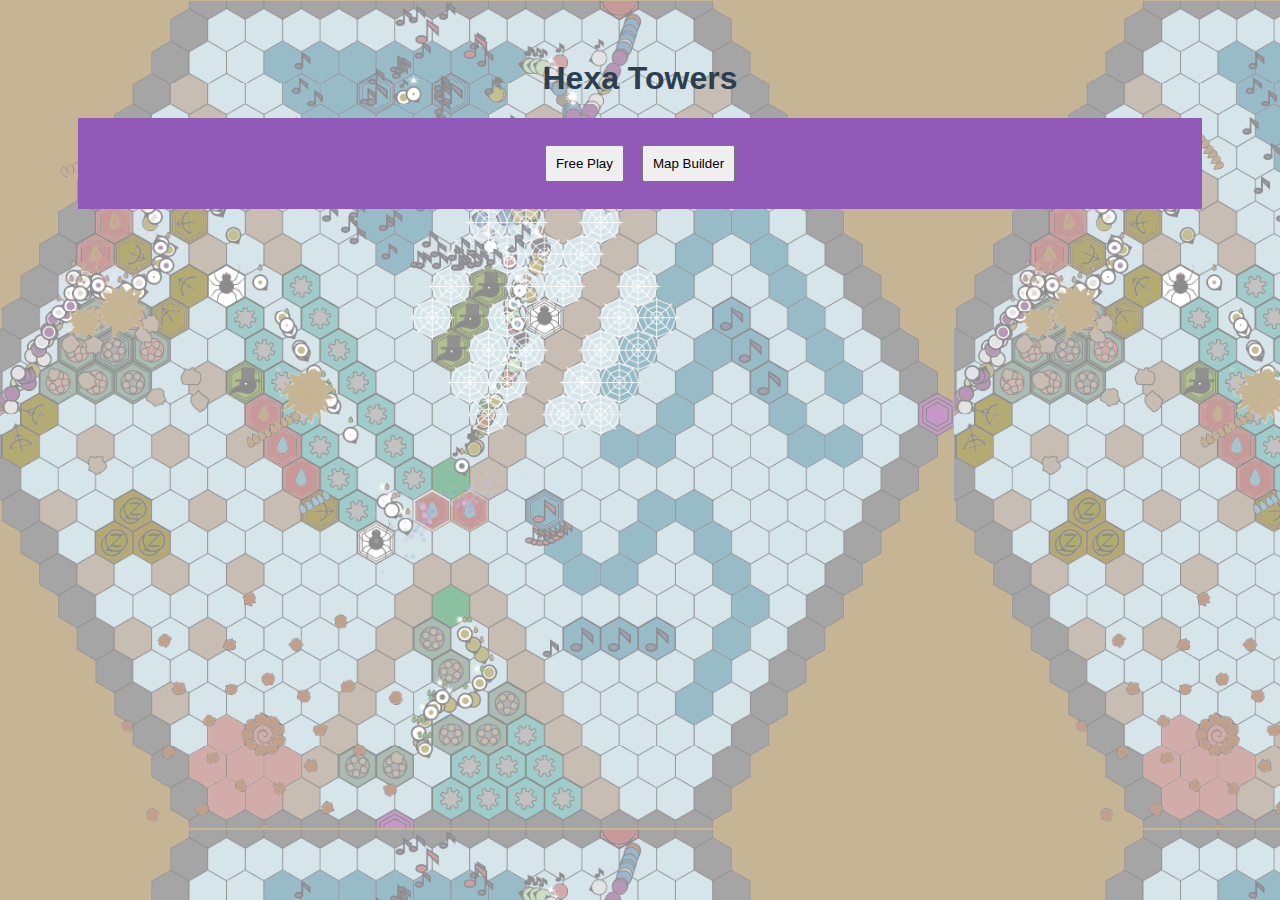
==== index.html @ a3ed6a87 "easy complete maybe" ====
<!DOCTYPE html>
<html lang="en">
  <head>
    <meta charset="UTF-8" />
    <link rel="icon"/>
    <meta name="viewport" content="width=device-width, initial-scale=1.0" />
    <title>Hexa Towers</title>
    <script type="module" crossorigin src="/assets/index-e6f520b6.js"></script>
    <link rel="stylesheet" href="/assets/index-4aea6cde.css">
  </head>
  <body>
    <div id="app"></div>
    
  </body>
</html>
---- assets/index-4aea6cde.css ----
html,body{margin:0;padding:0}canvas{display:block}.difficulty-select{margin:10% 20%;padding:5vh;background-color:#925ab8}.button{display:inline-grid;padding-left:2vh;padding-right:2vh;cursor:pointer}.button-div{display:inline-grid;padding-left:2vh;padding-right:2vh}.Easy{background-color:green}.Normal{background-color:#1eecd1}.Hard{background-color:#b620c4}.Extreme{background-color:#b36c0f}.cancel{background-color:#ee1212}body{background-image:url(/assets/backgroundEdited-f3b0a7b2.png)}.all-maps{margin:2vh;padding:2vh;width:auto;height:auto;background-color:#925ab8}.map{display:inline-grid;padding:1vh;margin:1vh;cursor:pointer}.map-Simple{background-color:#5cda35}.map-Average{background-color:#0ff}.map-Complex{background-color:#d36c0b}.map-Evil{background-color:#ce0b25}.locked{filter:grayscale(1);cursor:default}.map-image{width:32vh;height:30vh}.maps-button{display:flex;width:8vh;height:8vh;background-color:#e781eb;cursor:pointer}.maps-button h1{width:100%;text-align:center}.previous-maps{float:left}.next-maps{float:right}#app{font-family:Avenir,Helvetica,Arial,sans-serif;-webkit-font-smoothing:antialiased;-moz-osx-font-smoothing:grayscale;text-align:center;color:#2c3e50}body{background-image:url(/assets/backgroundEdited-f3b0a7b2.png)}.main-menu{margin:60px;display:block}.menu{margin:2vh;padding:2vh;width:auto;height:auto;background-color:#925ab8}.menu-button{display:inline-grid;padding:1vh;margin:1vh;cursor:pointer}body{overflow:hidden}
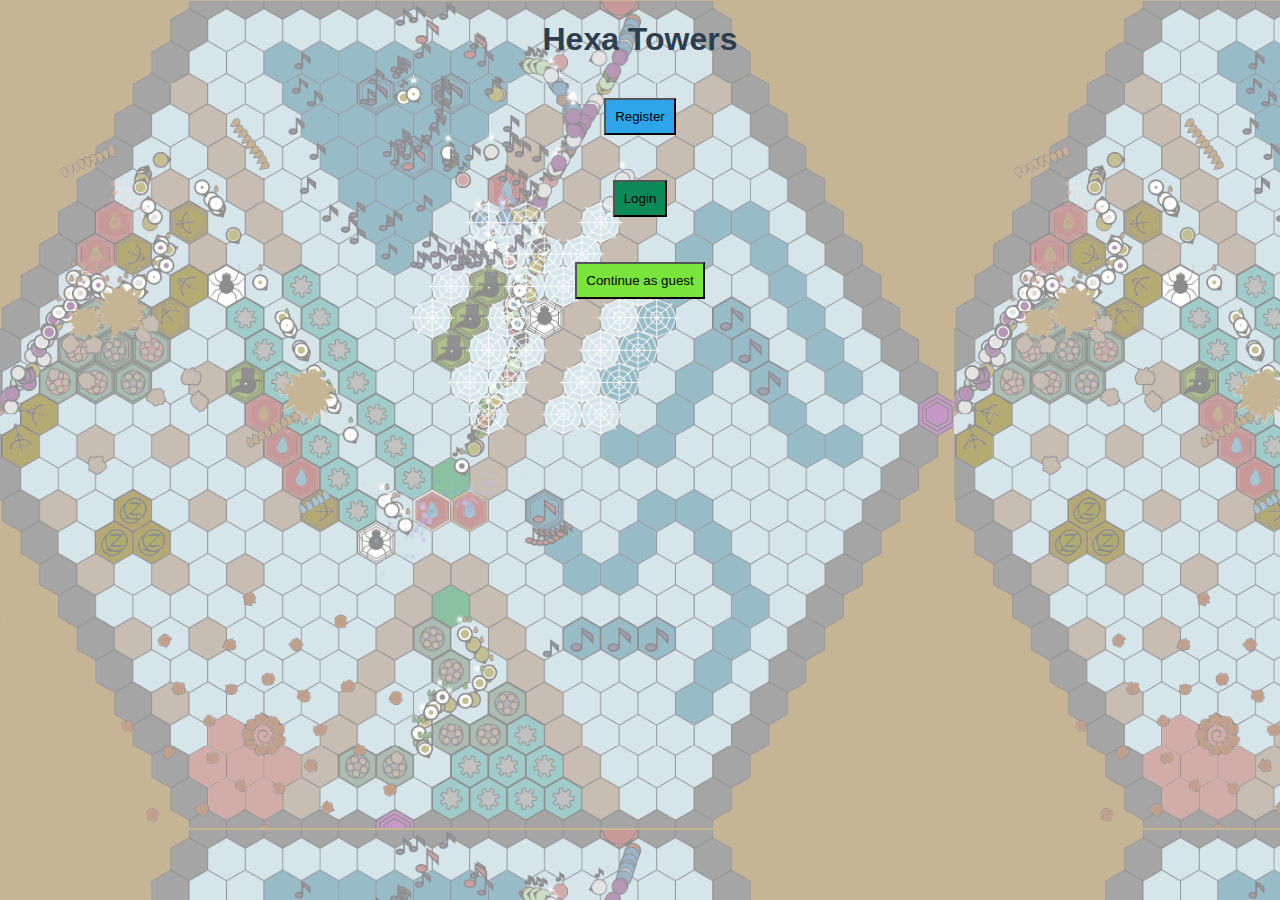
==== commit e5c58145: "new menu" ====
--- a/index.html
+++ b/index.html
@@ -5,8 +5,8 @@
     <link rel="icon"/>
     <meta name="viewport" content="width=device-width, initial-scale=1.0" />
     <title>Hexa Towers</title>
-    <script type="module" crossorigin src="/assets/index-e6f520b6.js"></script>
-    <link rel="stylesheet" href="/assets/index-4aea6cde.css">
+    <script type="module" crossorigin src="/assets/index-4ef0655f.js"></script>
+    <link rel="stylesheet" href="/assets/index-0cf273f4.css">
   </head>
   <body>
     <div id="app"></div>
--- a/assets/index-0cf273f4.css
+++ b/assets/index-0cf273f4.css
@@ -0,0 +1 @@
+html,body{margin:0;padding:0}canvas{display:block}.difficulty-select{margin:10% 20%;padding:5vh;background-color:#925ab8}.button{display:inline-grid;padding-left:2vh;padding-right:2vh;cursor:pointer}.button-div{display:inline-grid;padding:.5vh 2vh}.Easy{background-color:green}.Normal{background-color:#1eecd1}.Hard{background-color:#b620c4}.Extreme{background-color:#b36c0f}.cancel{background-color:#ee1212}body{background-image:url(/assets/backgroundEdited-f3b0a7b2.png)}.all-maps{margin:2vh;padding:2vh;width:auto;height:auto;background-color:#925ab8}.map{display:inline-grid;padding:1vh;margin:1vh;cursor:pointer}.map-Simple{background-color:#5cda35}.map-Average{background-color:#0ff}.map-Complex{background-color:#d36c0b}.map-Evil{background-color:#ce0b25}.locked{filter:grayscale(1);cursor:default}.map-image{width:32vh;height:30vh}.maps-button{display:flex;width:8vh;height:8vh;background-color:#e781eb;cursor:pointer}.maps-button h1{width:100%;text-align:center}.previous-maps{float:left}.next-maps{float:right}#app{font-family:Avenir,Helvetica,Arial,sans-serif;-webkit-font-smoothing:antialiased;-moz-osx-font-smoothing:grayscale;text-align:center;color:#2c3e50}body{background-image:url(/assets/backgroundEdited-f3b0a7b2.png)}.main-menu{margin:60px;display:block}.menu{margin:2vh;padding:2vh;width:auto;height:auto;background-color:#925ab8}.menu-button{display:inline-grid;padding:1vh;margin:1vh;cursor:pointer}.register-btn{width:100%;display:block;padding:1vh;margin:1vh;cursor:pointer}.form-group>input{width:100%;display:block;padding:1vh;margin:1vh}.login-btn{width:100%;display:block;padding:1vh;margin:1vh;cursor:pointer}.option{display:block;padding:1vh;margin:1vh}.option>button{cursor:pointer;padding:1vh;margin:1vh}.register-button{background-color:#2ea5eb}.login-button{background-color:#0b8a59}.guest-button{background-color:#79e43b}.form-group{margin-left:36vw;margin-right:36vw;margin-top:5vh;margin-bottom:5vh;padding:3vw 6vw 3vw 3vw;background-color:#6fd9dd}body{overflow:hidden}
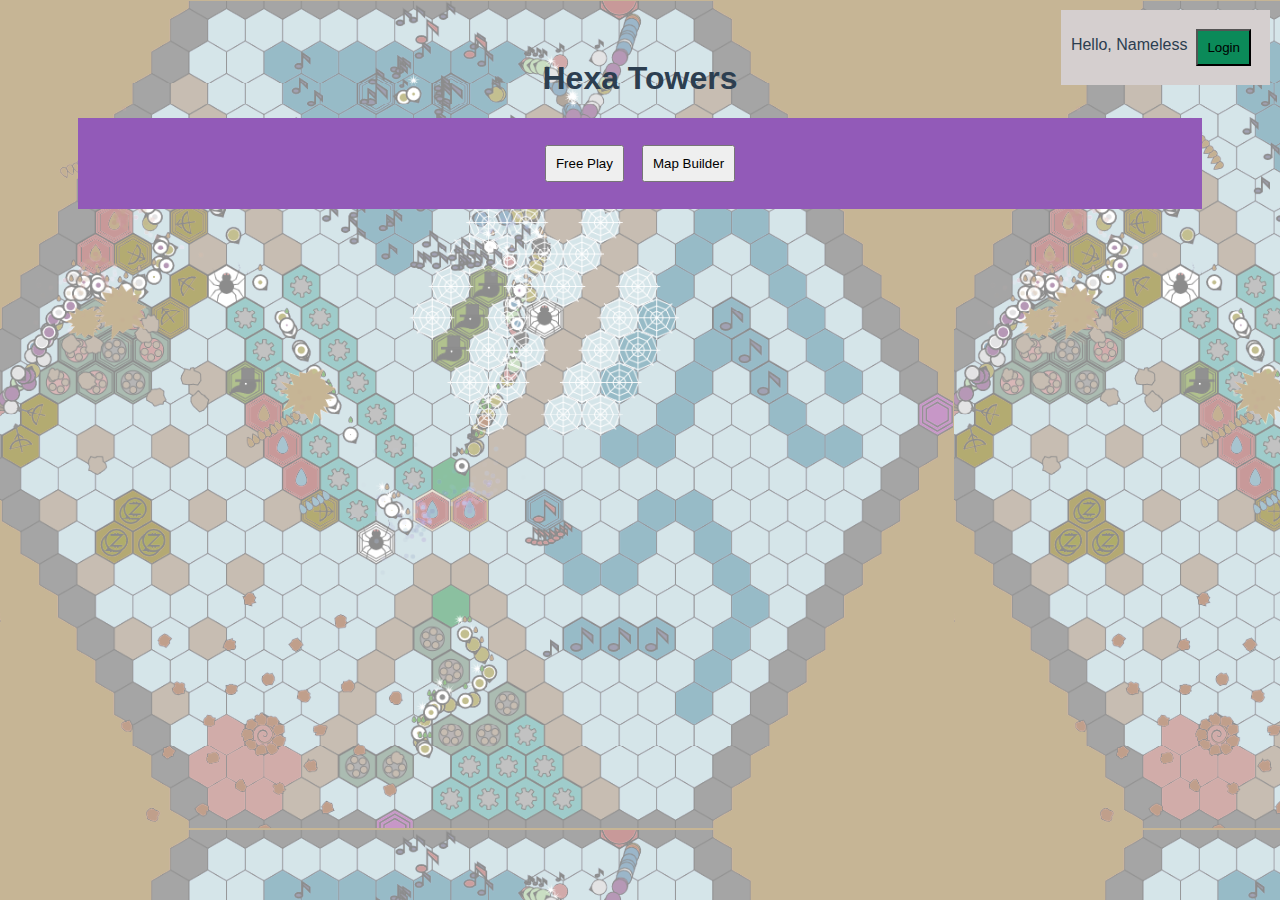
==== commit cd41e529: "auto login" ====
--- a/index.html
+++ b/index.html
@@ -5,8 +5,8 @@
     <link rel="icon"/>
     <meta name="viewport" content="width=device-width, initial-scale=1.0" />
     <title>Hexa Towers</title>
-    <script type="module" crossorigin src="/assets/index-4ef0655f.js"></script>
-    <link rel="stylesheet" href="/assets/index-0cf273f4.css">
+    <script type="module" crossorigin src="/assets/index-8d787d3f.js"></script>
+    <link rel="stylesheet" href="/assets/index-0b77545c.css">
   </head>
   <body>
     <div id="app"></div>
--- a/assets/index-0b77545c.css
+++ b/assets/index-0b77545c.css
@@ -0,0 +1 @@
+html,body{margin:0;padding:0}canvas{display:block}.difficulty-select{margin:10% 20%;padding:5vh;background-color:#925ab8}.button{display:inline-grid;padding-left:2vh;padding-right:2vh;cursor:pointer}.button-div{display:inline-grid;padding:.5vh 2vh}.Easy{background-color:green}.Normal{background-color:#1eecd1}.Hard{background-color:#b620c4}.Extreme{background-color:#b36c0f}.cancel{background-color:#ee1212}body{background-image:url(/assets/backgroundEdited-f3b0a7b2.png)}.all-maps{margin:2vh;padding:2vh;width:auto;height:auto;background-color:#925ab8}.map{display:inline-grid;padding:1vh;margin:1vh;cursor:pointer}.map-Simple{background-color:#5cda35}.map-Average{background-color:#0ff}.map-Complex{background-color:#d36c0b}.map-Evil{background-color:#ce0b25}.locked{filter:grayscale(1);cursor:default}.map-image{width:32vh;height:30vh}.maps-button{display:flex;width:8vh;height:8vh;background-color:#e781eb;cursor:pointer}.maps-button h1{width:100%;text-align:center}.previous-maps{float:left}.next-maps{float:right}#app{font-family:Avenir,Helvetica,Arial,sans-serif;-webkit-font-smoothing:antialiased;-moz-osx-font-smoothing:grayscale;text-align:center;color:#2c3e50}body{background-image:url(/assets/backgroundEdited-f3b0a7b2.png)}.main-menu{margin:60px;display:block}.menu{margin:2vh;padding:2vh;width:auto;height:auto;background-color:#925ab8}.menu-button{display:inline-grid;padding:1vh;margin:1vh;cursor:pointer}.flr{float:right;display:inline}.gray-back{background-color:#d5cfcf;padding:10px;margin:-50px}.logout-button{background-color:#a92020}.register-btn{width:100%;display:block;padding:1vh;margin:1vh;cursor:pointer}.form-group>input{width:100%;display:block;padding:1vh;margin:1vh}.login-btn{width:100%;display:block;padding:1vh;margin:1vh;cursor:pointer}.option{display:block;padding:1vh;margin:1vh}.option>button{cursor:pointer;padding:1vh;margin:1vh}.register-button{background-color:#2ea5eb}.login-button{background-color:#0b8a59}.guest-button{background-color:#79e43b}.form-group{margin-left:36vw;margin-right:36vw;margin-top:5vh;margin-bottom:5vh;padding:3vw 6vw 3vw 3vw;background-color:#6fd9dd}body{overflow:hidden}
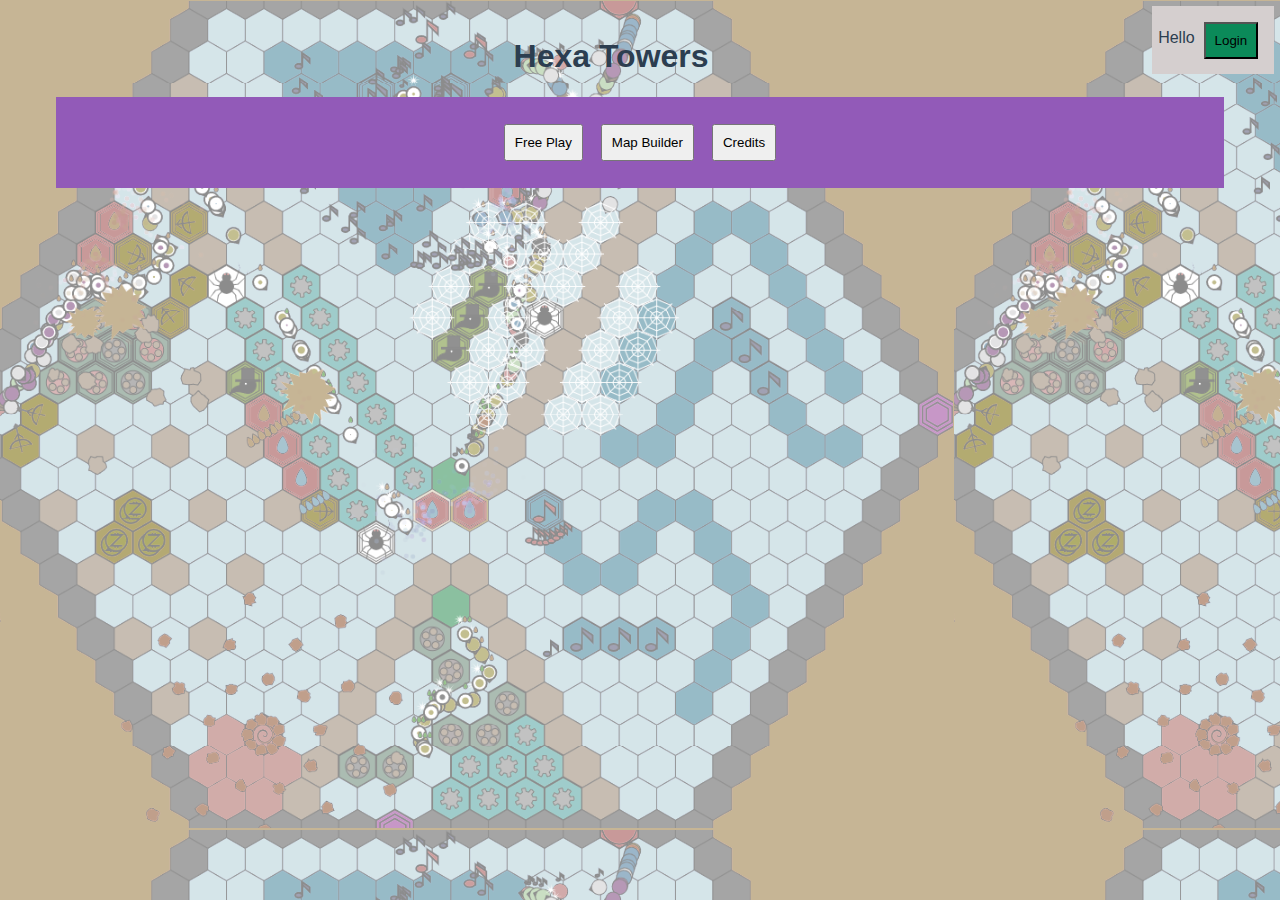
==== commit 3f12f3a4: "added credits" ====
--- a/index.html
+++ b/index.html
@@ -5,8 +5,8 @@
     <link rel="icon"/>
     <meta name="viewport" content="width=device-width, initial-scale=1.0" />
     <title>Hexa Towers</title>
-    <script type="module" crossorigin src="/assets/index-8d787d3f.js"></script>
-    <link rel="stylesheet" href="/assets/index-0b77545c.css">
+    <script type="module" crossorigin src="/assets/index-ba3ae569.js"></script>
+    <link rel="stylesheet" href="/assets/index-ae33f6a3.css">
   </head>
   <body>
     <div id="app"></div>
--- a/assets/index-ae33f6a3.css
+++ b/assets/index-ae33f6a3.css
@@ -0,0 +1 @@
+html,body{margin:0;padding:0}canvas{display:block}.difficulty-select{margin:10% 20%;padding:5vh;background-color:#925ab8}.button{display:inline-grid;padding-left:2vh;padding-right:2vh;cursor:pointer}.button-div{display:inline-grid;padding:.5vh 2vh}.Easy{background-color:green}.Normal{background-color:#1eecd1}.Hard{background-color:#b620c4}.Extreme{background-color:#b36c0f}.cancel{background-color:#ee1212}body{background-image:url(/assets/backgroundEdited-f3b0a7b2.png)}.all-maps{margin:min(1vw,2vh);padding:min(1vw,2vh);width:auto;height:auto;background-color:#925ab8}.map{display:inline-grid;padding:min(.5vw,1vh);margin:min(.5vw,1vh);cursor:pointer;width:min(24vw,36vh);height:min(24vw,36vh)}.map-Simple{background-color:#5cda35}.map-Average{background-color:#0ff}.map-Complex{background-color:#d36c0b}.map-Evil{background-color:#ce0b25}.locked{filter:grayscale(1);cursor:default}.map-image{width:min(18vw,28vh);height:min(18vw,26vh)}.maps-button{display:flex;width:min(5vw,8vh);height:min(5vw,8vh);background-color:#e781eb;cursor:pointer}.maps-button h1{width:100%;text-align:center}.previous-maps{float:left}.next-maps{float:right}h3{font-size:min(1.5vw,2.5vh)}#app{font-family:Avenir,Helvetica,Arial,sans-serif;-webkit-font-smoothing:antialiased;-moz-osx-font-smoothing:grayscale;text-align:center;color:#2c3e50}body{background-image:url(/assets/backgroundEdited-f3b0a7b2.png)}.main-menu{margin:min(3vw,8vh);display:block}.menu{margin:2vh;padding:2vh;width:auto;height:auto;background-color:#925ab8}.menu-button{display:inline-grid;padding:1vh;margin:1vh;cursor:pointer}.flr{float:right;display:inline}.gray-back{background-color:#d5cfcf;padding:min(.5vw,.8vh);margin:max(-2.5vw,-4.2vh)}.logout-button{background-color:#a92020}.register-btn{width:100%;display:block;padding:1vh;margin:1vh;cursor:pointer}.form-group>input{width:100%;display:block;padding:1vh;margin:1vh}.login-btn{width:100%;display:block;padding:1vh;margin:1vh;cursor:pointer}.option{display:block;padding:1vh;margin:1vh}.option>button{cursor:pointer;padding:1vh;margin:1vh}.register-button{background-color:#2ea5eb}.login-button{background-color:#0b8a59}.guest-button{background-color:#79e43b}.form-group{margin-left:36vw;margin-right:36vw;margin-top:5vh;margin-bottom:5vh;padding:3vw 6vw 3vw 3vw;background-color:#6fd9dd}body{overflow:hidden}
